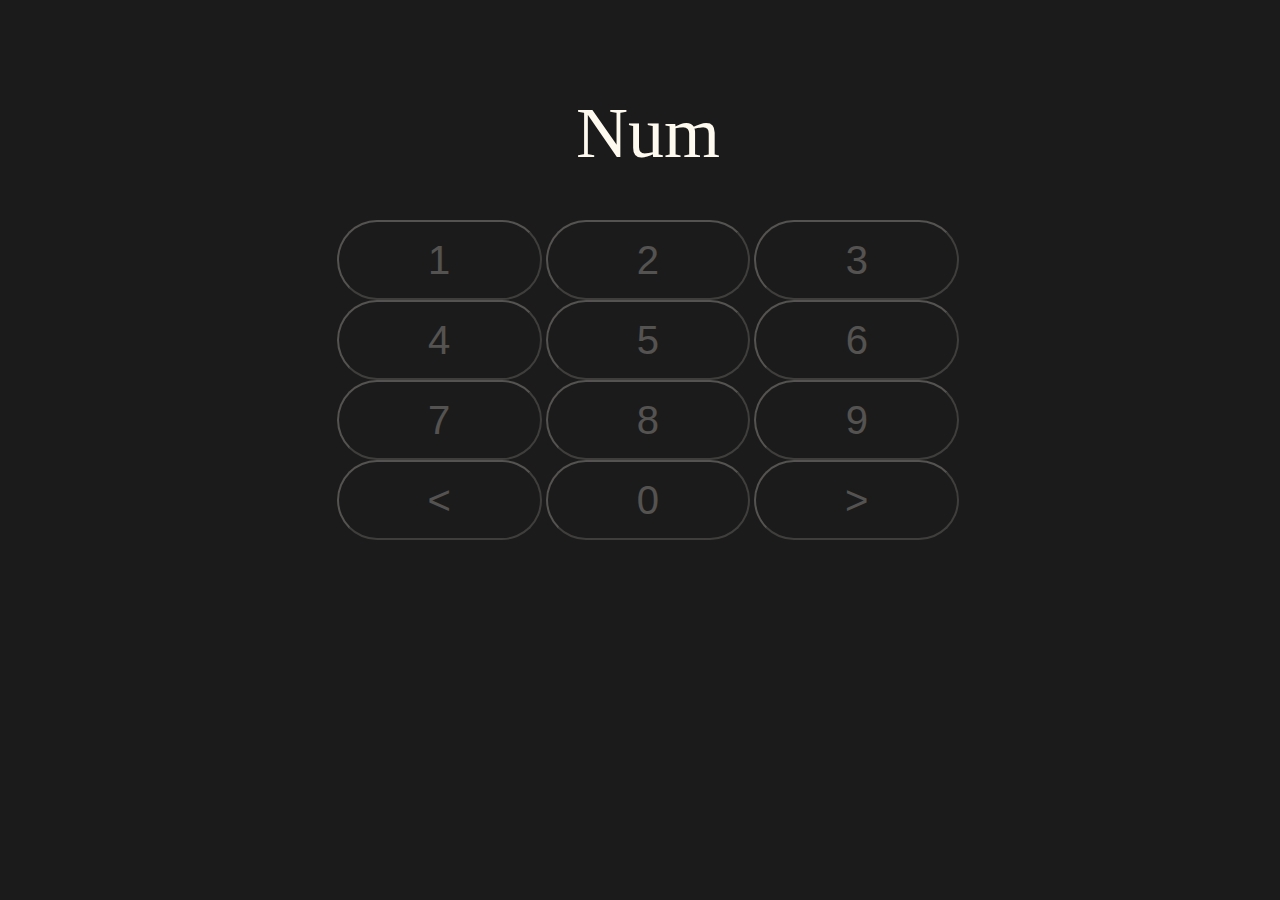
==== index.html @ 4b221ab5 "Fixed index.html" ====
<!-- Copyright 2022 DZavodov. All Rights Reserved. -->

<!DOCTYPE html>
<html>
<head>
	<meta charset=utf-8>
	<title>Num</title>

	<style>
		:root {
			/**  */
			--ContentColor: FloralWhite;
			/**  */
			--HoveredColor: DarkTurquoise;
			/**  */
			--BackGroundColor: #1b1b1b;
		}

		.disabled {
			pointer-events: none;
			opacity: 0.25;
		}

		.button {
			color: var(--ContentColor);
			background-color: var(--BackGroundColor);
			border-color: var(--ContentColor);
			width: 20%;
			height: 20%;
			font-size: 40px;
			-webkit-transition-duration: 0.5s;
			transition-duration: 0.4s;
			border-radius: 50px;
			cursor:pointer;
		}
		.button:hover {
			border-color: var(--HoveredColor);
		}
	</style>
</head>
<body style="background-color: var(--BackGroundColor)">
	<p id=NumView0 class="numView" style="color: var(--ContentColor); text-align: center; margin-left: 10%; font-size: 72px; width: 80%; position: absolute; top: 20px;">Num</p>
	<div id=NumPad class="numPad disabled" style="top: 200px; text-align: center; margin-left: 10%; height: 400px; width: 80%; position: absolute; top: 220px;">
		<button class="button" onclick="onEnterDigit(1)">1</button>
		<button class="button" onclick="onEnterDigit(2)">2</button>
		<button class="button" onclick="onEnterDigit(3)">3</button><br />
		<button class="button" onclick="onEnterDigit(4)">4</button>
		<button class="button" onclick="onEnterDigit(5)">5</button>
		<button class="button" onclick="onEnterDigit(6)">6</button><br />
		<button class="button" onclick="onEnterDigit(7)">7</button>
		<button class="button" onclick="onEnterDigit(8)">8</button>
		<button class="button" onclick="onEnterDigit(9)">9</button><br />
		<button class="button" disabled onclick="alert('Delete')"><</button>
		<button class="button" onclick="onEnterDigit(0)">0</button>
		<button class="button" disabled onclick="alert('Enter')">></button>
	</div>

	<script>
		/**
		 * @param {boolean} value .
		 */
		function setNumPadEnavled(value) {
			document.getElementById("NumPad").classList.toggle("disabled", !value);
		}

		/**
		 *
		 */
		class BlackBox {
			static #numDelay;
			static #numSeparationDelay;
			/**
			 * @param {integer} value ms.
			 */
			static set numDelay(value) {
				BlackBox.#numDelay = value;
				BlackBox.#numSeparationDelay = BlackBox.#numDelay * 0.1;
			}
			/**
			 * @return {integer} ms.
			 */
			static get numDelay() { return BlackBox.#numDelay; }
			/**
			 * @return {integer} ms.
			 */
			static get numSeparationDelay() { return BlackBox.#numSeparationDelay; }

			static {
				BlackBox.numDelay = 1000;
			}

			#view;
			#nums;
			/**  */
			constructor(view) {
				this.#view = view;
				this.#nums = [];
			}
			/**
			 * @param {string[]} nums .
			 */
			enqueue(nums) {
				// Disable NumPad
				setNumPadEnavled(false);
				setTimeout(function () {
					setNumPadEnavled(true);
				}, (nums.length - 1) * BlackBox.numDelay);

				// Apply nums
				for (let index = 0; index < nums.length; ++index) {
					const indexDelay = index * BlackBox.numDelay;
					setTimeout(function (view) {
						view.innerHTML = "";
					}, indexDelay, this.#view);
					setTimeout(function (view, nums, num) {
						view.innerHTML = num;
						nums.push(num);
					}, indexDelay + BlackBox.numSeparationDelay, this.#view, this.#nums, nums[index]);
				}
			}
			/**
			 * @return {string} .
			 */
			dequeue() {
				return this.#nums.shift();
			}
		}

		// /**
		//  * TODO abstract
		//  */
		// class Sequence {
		// 	#nextStepIndex;
		// 	#blackBoxes;
		// 	/**  */
		// 	constructor(blackBoxes) {
		// 		/**  */
		// 		this.#nextStepIndex = 0;
		// 		/**  */
		// 		this.#blackBoxes = blackBoxes;
		// 	}

		// 	/**  */
		// 	_getBlackBox_Unsafe(index) {
		// 		return this.#blackBoxes[index];
		// 	}

		// 	/**  */
		// 	isEmpty() { return false; }
		// 	/**  */
		// 	step() {
		// 		++this.#nextStepIndex;
		// 	}
		// 	reset() {
		// 		this.#nextStepIndex = 0;
		// 	}
		// }
		// /**
		//  *
		//  */
		// class RandomSequence extends Sequence {
		// 	/**  */
		// 	step() {
		// 		this._getBlackBox_Unsafe(0).enqueue(["0"]);
		// 	}
		// }

		// Entry point
		// /**  */
		// const sequence = new RandomSequence([new BlackBox(document.getElementById("BlackBox"))]);
		// sequence.step();

		const blackBox = new BlackBox(document.getElementById("NumView0"));
		setTimeout(function (blackBox) {
			blackBox.enqueue([Math.floor(Math.random() * 10), Math.floor(Math.random() * 10), Math.floor(Math.random() * 10)]);
		}, 1000, blackBox);

		/**
		 * @param {integer} value .
		 */
		function onEnterDigit(value) {
			console.log(value);
			const target = blackBox.dequeue()
			if (target != value) {
				console.log("Lose:", target);
			}

			blackBox.enqueue([Math.floor(Math.random() * 10)]);
			//if (sequence.isEmpty()) { console.error("Sequence ended!"); sequence.reset(); }

			//sequence.step();
		}
	</script>
</body>
</html>
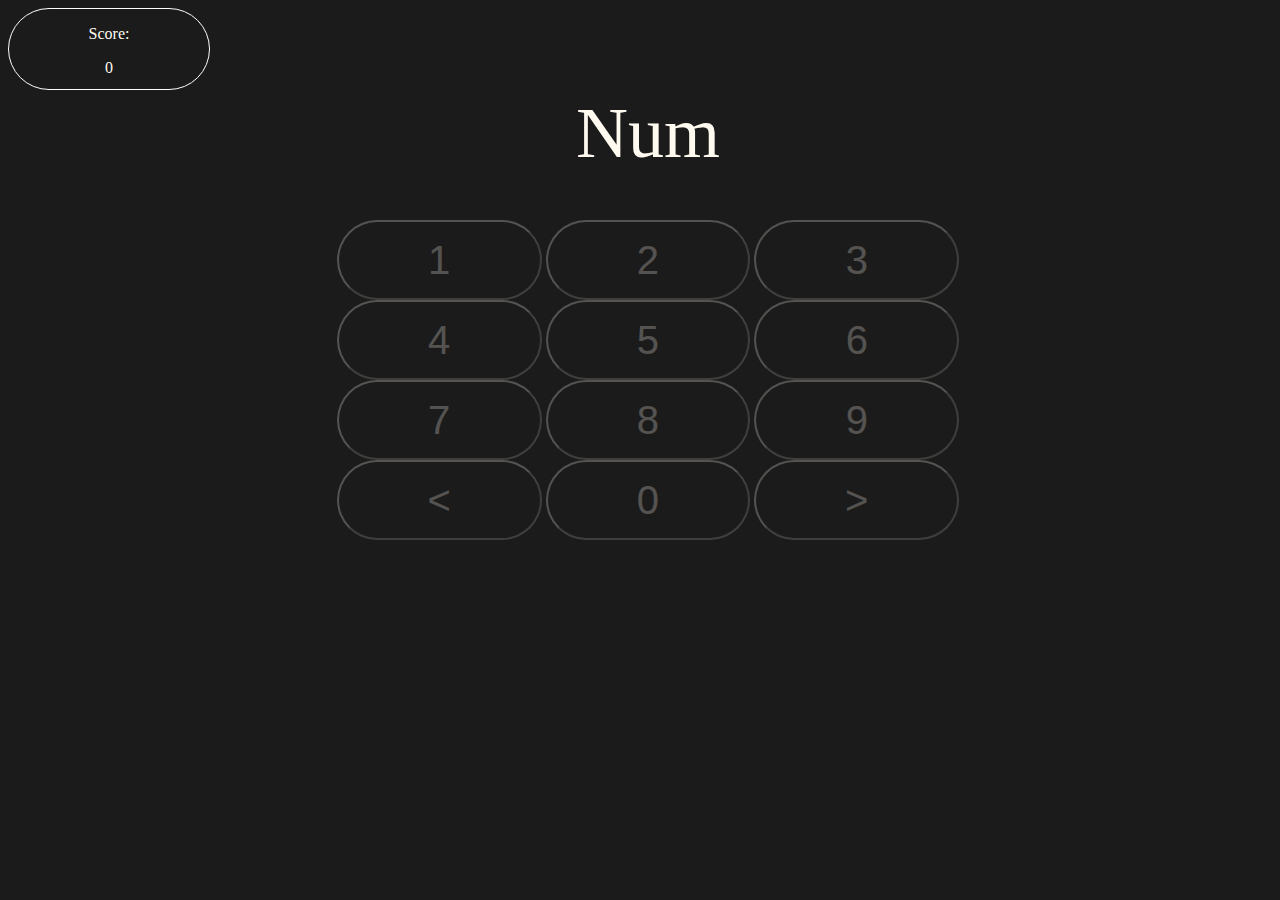
==== commit b8b2d569: "add score counter" ====
--- a/index.html
+++ b/index.html
@@ -40,18 +40,23 @@
 </head>
 <body style="background-color: var(--BackGroundColor)">
 	<p id=NumView0 class="numView" style="color: var(--ContentColor); text-align: center; margin-left: 10%; font-size: 72px; width: 80%; position: absolute; top: 20px;">Num</p>
+	<div style="text-align: center;  height:80px; width: 200px; border: 1px solid white; border-radius: 50px; ">
+		<p style="color: var(--ContentColor); ">Score:</p>
+		<p id="countScore" style="color: var(--ContentColor);">0</p>
+	</div>
+
 	<div id=NumPad class="numPad disabled" style="top: 200px; text-align: center; margin-left: 10%; height: 400px; width: 80%; position: absolute; top: 220px;">
-		<button class="button" onclick="onEnterDigit(1)">1</button>
-		<button class="button" onclick="onEnterDigit(2)">2</button>
-		<button class="button" onclick="onEnterDigit(3)">3</button><br />
-		<button class="button" onclick="onEnterDigit(4)">4</button>
-		<button class="button" onclick="onEnterDigit(5)">5</button>
-		<button class="button" onclick="onEnterDigit(6)">6</button><br />
-		<button class="button" onclick="onEnterDigit(7)">7</button>
-		<button class="button" onclick="onEnterDigit(8)">8</button>
-		<button class="button" onclick="onEnterDigit(9)">9</button><br />
+		<button class="button" onclick="countScore(1)">1</button>
+		<button class="button" onclick="countScore(2)">2</button>
+		<button class="button" onclick="countScore(3)">3</button><br />
+		<button class="button" onclick="countScore(4)">4</button>
+		<button class="button" onclick="countScore(5)">5</button>
+		<button class="button" onclick="countScore(6)">6</button><br />
+		<button class="button" onclick="countScore(7)">7</button>
+		<button class="button" onclick="countScore(8)">8</button>
+		<button class="button" onclick="countScore(9)">9</button><br />
 		<button class="button" disabled onclick="alert('Delete')"><</button>
-		<button class="button" onclick="onEnterDigit(0)">0</button>
+		<button class="button" onclick="countScore(0)">0</button>
 		<button class="button" disabled onclick="alert('Enter')">></button>
 	</div>
 
@@ -178,13 +183,39 @@
 		/**
 		 * @param {integer} value .
 		 */
+
+		//add score
+		scoreCount = 0;
+		countMistakes = 0;
+		function countScore(value) {
+			const target = blackBox.dequeue()
+			if (target != value) {
+				scoreCount -= 50;
+				countMistakes += 1
+				if (countMistakes >= 3){
+					if (confirm('Game over\nrestart the game?')) {
+						window.location.reload();
+					}
+					setNumPadEnavled(false);
+					setTimeout(function () {
+						setNumPadEnavled(true);
+					}, (nums.length - 1) * BlackBox.numDelay);
+				}
+			}
+			else {
+				scoreCount += 100;
+			}
+			document.getElementById("countScore").innerHTML = scoreCount;
+			blackBox.enqueue([Math.floor(Math.random() * 10)]);
+		}
+
+		//message in the console
 		function onEnterDigit(value) {
 			console.log(value);
 			const target = blackBox.dequeue()
 			if (target != value) {
 				console.log("Lose:", target);
 			}
-
 			blackBox.enqueue([Math.floor(Math.random() * 10)]);
 			//if (sequence.isEmpty()) { console.error("Sequence ended!"); sequence.reset(); }
 
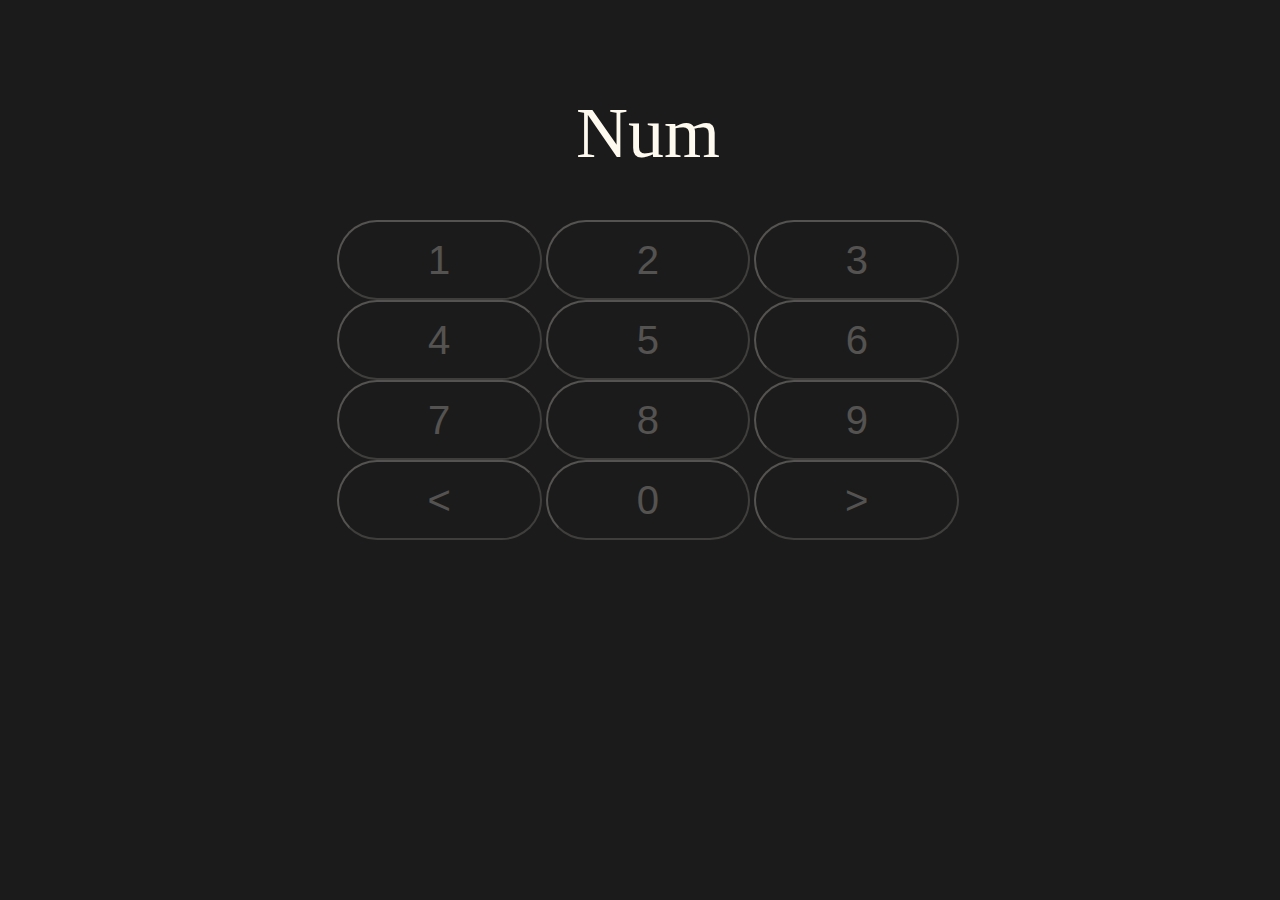
==== commit d59b3114: "Added Tests.html" ====
--- a/index.html
+++ b/index.html
@@ -6,16 +6,8 @@
 	<meta charset=utf-8>
 	<title>Num</title>
 
+	<link rel=StyleSheet href=Styles/Body.css>
 	<style>
-		:root {
-			/**  */
-			--ContentColor: FloralWhite;
-			/**  */
-			--HoveredColor: DarkTurquoise;
-			/**  */
-			--BackGroundColor: #1b1b1b;
-		}
-
 		.disabled {
 			pointer-events: none;
 			opacity: 0.25;
@@ -38,25 +30,20 @@
 		}
 	</style>
 </head>
-<body style="background-color: var(--BackGroundColor)">
+<body>
 	<p id=NumView0 class="numView" style="color: var(--ContentColor); text-align: center; margin-left: 10%; font-size: 72px; width: 80%; position: absolute; top: 20px;">Num</p>
-	<div style="text-align: center;  height:80px; width: 200px; border: 1px solid white; border-radius: 50px; ">
-		<p style="color: var(--ContentColor); ">Score:</p>
-		<p id="countScore" style="color: var(--ContentColor);">0</p>
-	</div>
-
 	<div id=NumPad class="numPad disabled" style="top: 200px; text-align: center; margin-left: 10%; height: 400px; width: 80%; position: absolute; top: 220px;">
-		<button class="button" onclick="countScore(1)">1</button>
-		<button class="button" onclick="countScore(2)">2</button>
-		<button class="button" onclick="countScore(3)">3</button><br />
-		<button class="button" onclick="countScore(4)">4</button>
-		<button class="button" onclick="countScore(5)">5</button>
-		<button class="button" onclick="countScore(6)">6</button><br />
-		<button class="button" onclick="countScore(7)">7</button>
-		<button class="button" onclick="countScore(8)">8</button>
-		<button class="button" onclick="countScore(9)">9</button><br />
+		<button class="button" onclick="onEnterDigit(1)">1</button>
+		<button class="button" onclick="onEnterDigit(2)">2</button>
+		<button class="button" onclick="onEnterDigit(3)">3</button><br />
+		<button class="button" onclick="onEnterDigit(4)">4</button>
+		<button class="button" onclick="onEnterDigit(5)">5</button>
+		<button class="button" onclick="onEnterDigit(6)">6</button><br />
+		<button class="button" onclick="onEnterDigit(7)">7</button>
+		<button class="button" onclick="onEnterDigit(8)">8</button>
+		<button class="button" onclick="onEnterDigit(9)">9</button><br />
 		<button class="button" disabled onclick="alert('Delete')"><</button>
-		<button class="button" onclick="countScore(0)">0</button>
+		<button class="button" onclick="onEnterDigit(0)">0</button>
 		<button class="button" disabled onclick="alert('Enter')">></button>
 	</div>
 
@@ -183,39 +170,13 @@
 		/**
 		 * @param {integer} value .
 		 */
-
-		//add score
-		scoreCount = 0;
-		countMistakes = 0;
-		function countScore(value) {
-			const target = blackBox.dequeue()
-			if (target != value) {
-				scoreCount -= 50;
-				countMistakes += 1
-				if (countMistakes >= 3){
-					if (confirm('Game over\nrestart the game?')) {
-						window.location.reload();
-					}
-					setNumPadEnavled(false);
-					setTimeout(function () {
-						setNumPadEnavled(true);
-					}, (nums.length - 1) * BlackBox.numDelay);
-				}
-			}
-			else {
-				scoreCount += 100;
-			}
-			document.getElementById("countScore").innerHTML = scoreCount;
-			blackBox.enqueue([Math.floor(Math.random() * 10)]);
-		}
-
-		//message in the console
 		function onEnterDigit(value) {
 			console.log(value);
 			const target = blackBox.dequeue()
 			if (target != value) {
 				console.log("Lose:", target);
 			}
+
 			blackBox.enqueue([Math.floor(Math.random() * 10)]);
 			//if (sequence.isEmpty()) { console.error("Sequence ended!"); sequence.reset(); }
 
